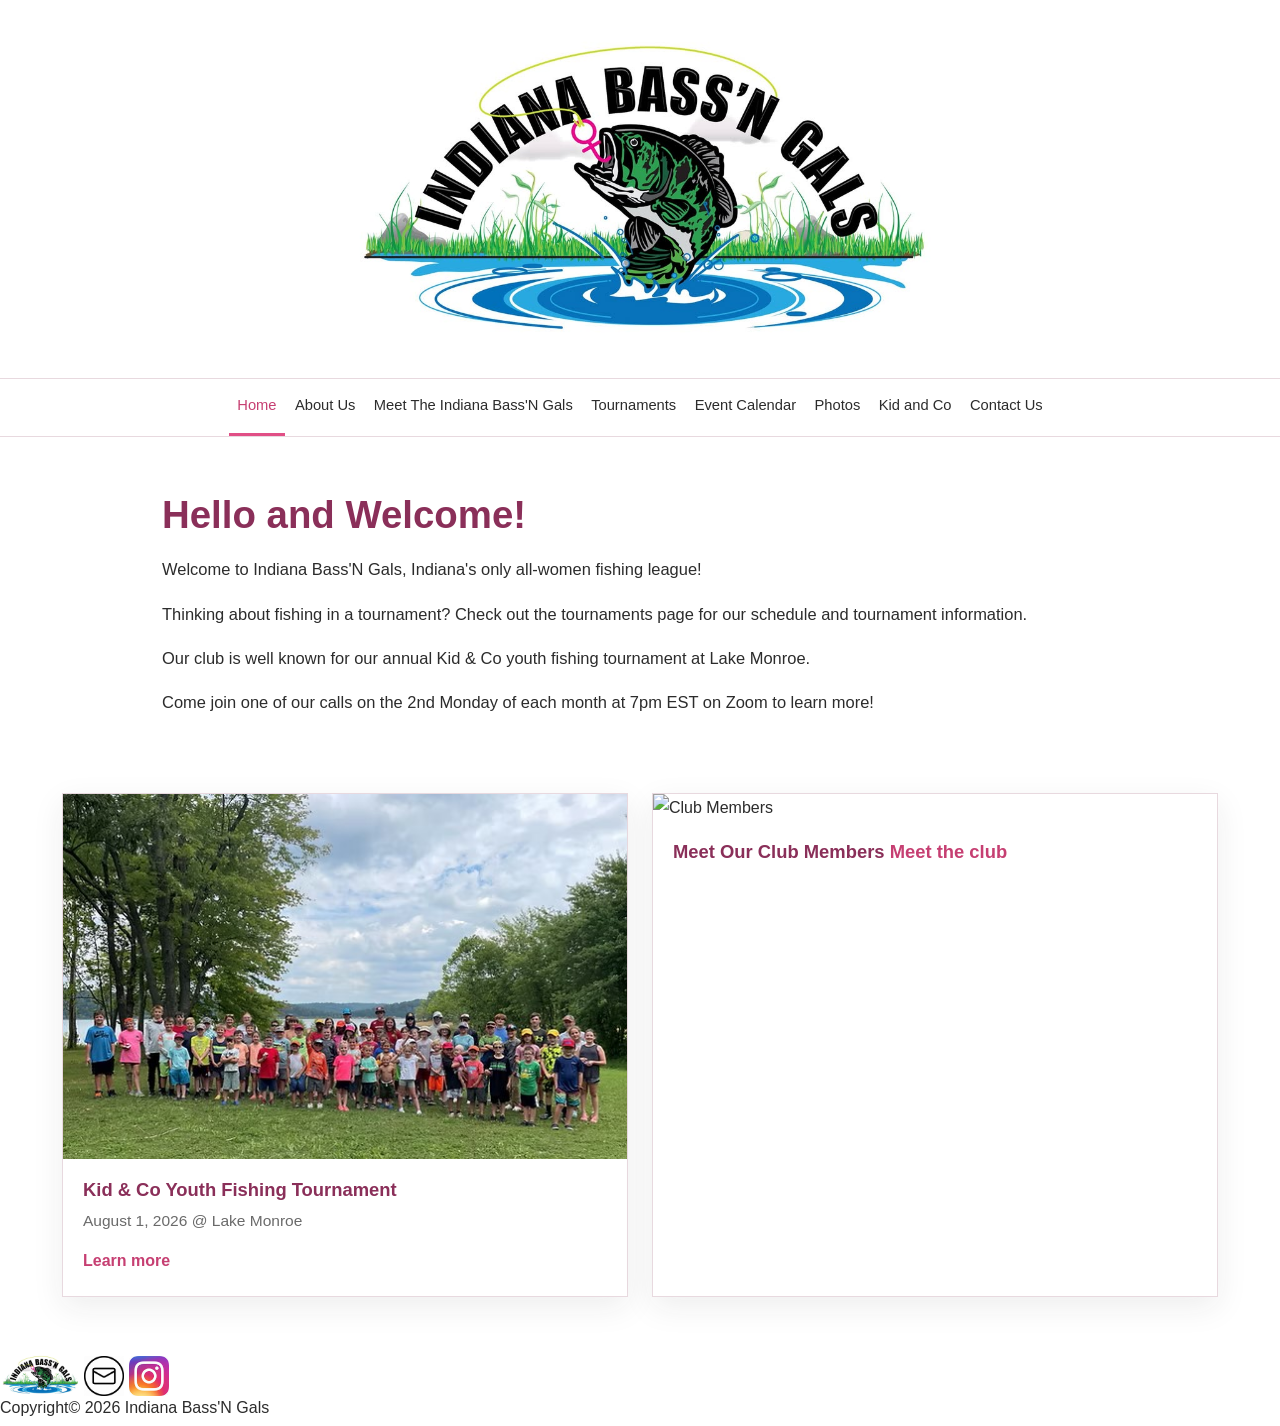
==== index.html @ 918466df "Update index.html" ====
<!doctype html>
<html lang="en">
<head>
    <meta charset="utf-8">
	<meta http-equiv="X-UA-Compatible" content="IE=edge">
	<meta name="viewport" content="width=device-width, initial-scale=1">
  <title>Indiana Bass'N Gals</title>
	<!-- Bootstrap -->
  <link href="https://cdn.jsdelivr.net/npm/bootstrap@5.3.3/dist/css/bootstrap.min.css" rel="stylesheet">
  <link href="css/indiana-bass-ngals-bootstrap-theme.css" rel="stylesheet">
</head>
<body>
  <header class="site-header">
    <div class="container container-page top-logo-wrap">
      <img src="images/logo.jpg" alt="Indiana Bass'N Gals" width="600" class="img-fluid">
    </div>
    <div class="site-nav">
      <nav class="navbar navbar-expand-lg">
        <div class="container container-page">
          <button class="navbar-toggler ms-auto" type="button" data-bs-toggle="collapse" data-bs-target="#mainNav">
            <span class="navbar-toggler-icon"></span>
          </button>
          <div class="collapse navbar-collapse" id="mainNav">
            <ul class="navbar-nav mx-auto">
              <li class="nav-item"><a class="nav-link active" href="index.html">Home</a></li>
              <li class="nav-item"><a class="nav-link" href="about.html">About Us</a></li>
              <li class="nav-item"><a class="nav-link" href="meet-the-indiana-bass-n-gals.html">Meet The Indiana Bass'N Gals</a></li>
			  <li class="nav-item"><a class="nav-link" href="tournaments.html">Tournaments</a></li>
              <li class="nav-item"><a class="nav-link" href="event-calendar.html">Event Calendar</a></li>
              <li class="nav-item"><a class="nav-link" href="photos.html">Photos</a></li>
              <li class="nav-item"><a class="nav-link" href="kid-and-co.html">Kid and Co</a></li>
              <li class="nav-item"><a class="nav-link" href="contact-us.html">Contact Us</a></li>
            </ul>
          </div>
        </div>
      </nav>
    </div>
  </header>

  <main>
    <section class="hero-home">
      <div class="container container-page home-copy-block">
        <h1>Hello and Welcome!</h1>
        <div class="intro-copy rich-copy">
          <p>Welcome to Indiana Bass'N Gals, Indiana's only all-women fishing league!&nbsp; &nbsp;&nbsp;</p>
          <p>Thinking about fishing in a tournament? Check out the tournaments page for our schedule and tournament information.</p>
          <p>Our club is well known for our annual Kid &amp; Co youth fishing tournament at Lake Monroe.</p>
		  <p>Come join one of our calls on the 2nd Monday of each month at 7pm EST on Zoom to learn more!</p>
        </div>
      </div>
    </section>

    <section class="section-space pt-2">
      <div class="container container-page">
        <div class="row g-4 feature-grid row-cols-md-2">
          <div class="col">
            <article class="feature-card card h-100">
             <img src="images/KidnCopic2022.jpg" alt="Kid n Co" class="img-fluid">
				
              <div class="card-body">
                <h2 class="card-title">Kid &amp; Co Youth Fishing Tournament</h2>
                <p class="card-text">August 1, 2026 @ Lake Monroe</p>
                <a href="#" class="home-feature-link">Learn more</a>
              </div>
            </article>
          </div>
          <div class="col">
            <article class="feature-card card h-100">
              <img src="images/club members.jpg" alt="Club Members" class="img-fluid">
              <div class="card-body">
                <h2 class="card-title">Meet Our Club Members
                
                <a href="meet-the-indiana-bass-n-gals.html" class="home-feature-link">Meet the club</a>
              </div>
            </article>
          </div>
        </div>
      </div>
    </section>
  </main>
</body>


<footer> 
	<a href="index.html">
		<img src="images/logo.jpg" alt="" width="80" height="80" class="img-fluid"></a> 
	<a href="mailto:inbassngals@yahoo.com">
		<img src="images/Contact.png" alt="" width="40" height="40" class="img-fluid"></a>
	<a href="https://www.instagram.com/indianabassngals">
		<img src="images/InstaIcon.jpg" alt="" width="40" height="40" class="img-fluid"></a> 
      <h6>Copyright© 2026 Indiana Bass'N Gals</h6>
        </footer>
</html>
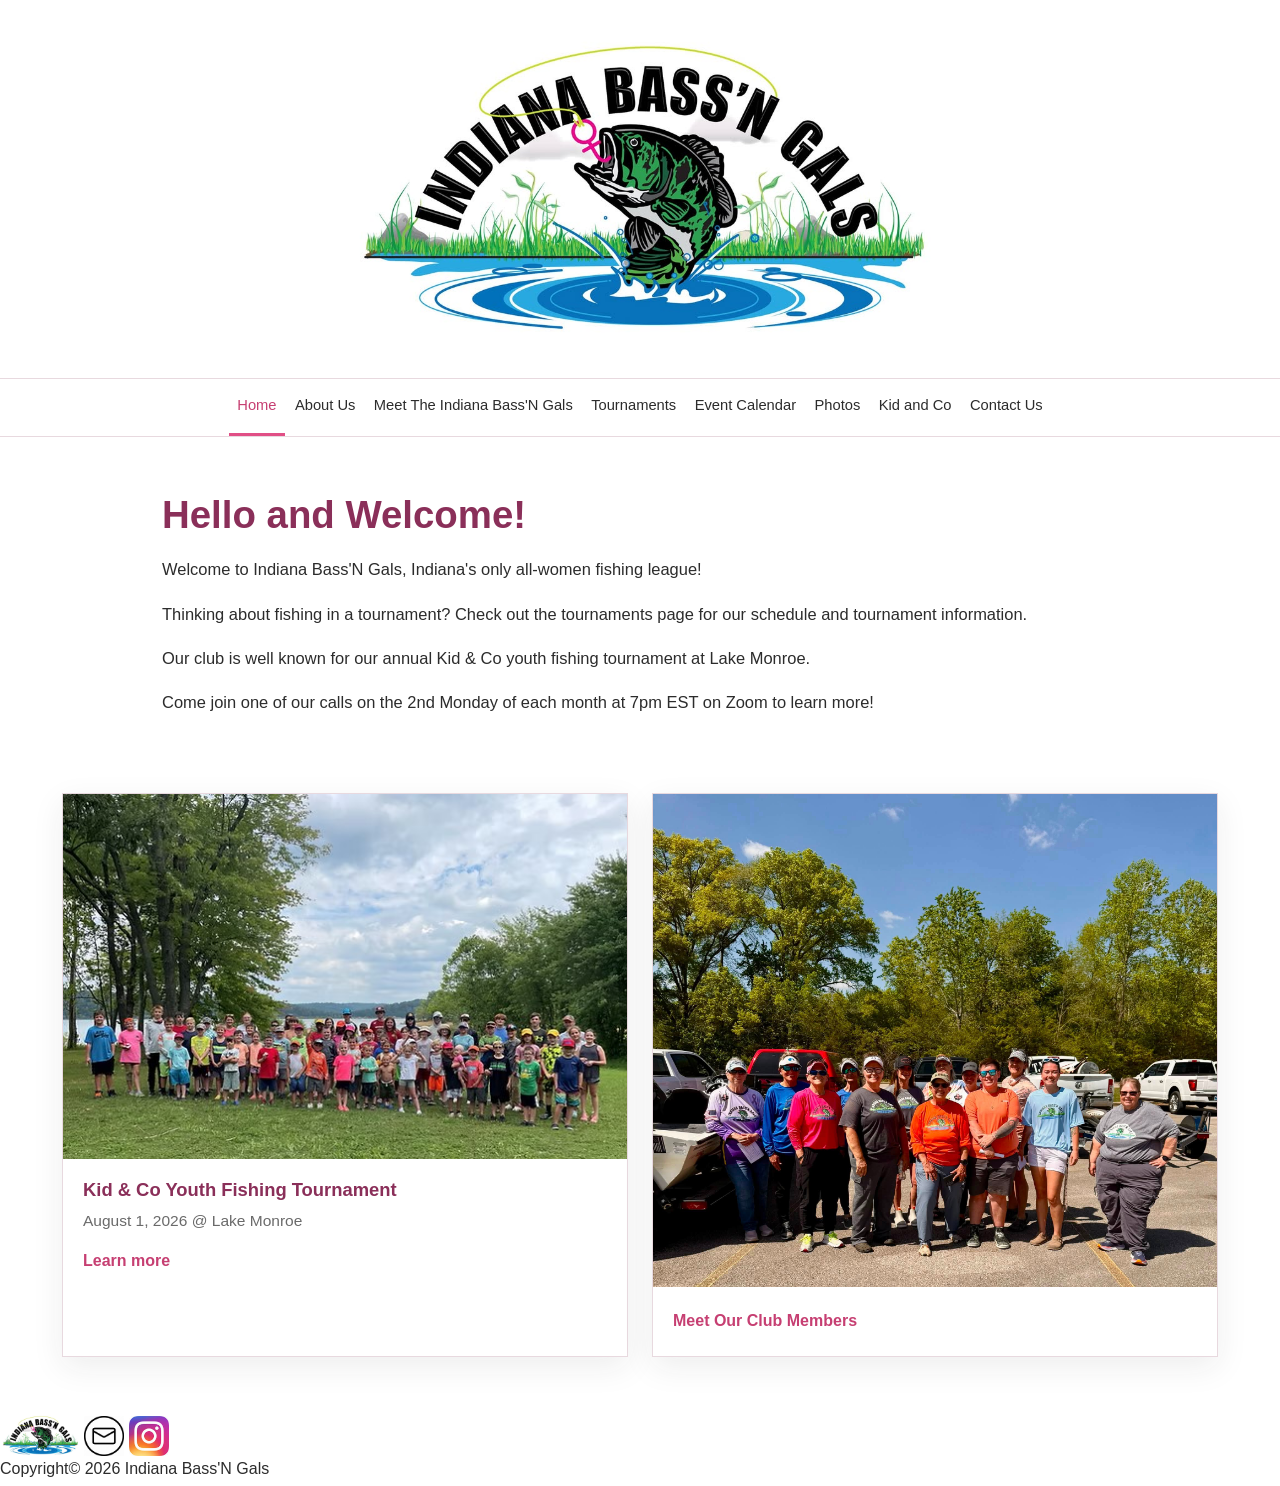
==== commit 44be06de: "updates" ====
--- a/index.html
+++ b/index.html
@@ -66,11 +66,9 @@
           </div>
           <div class="col">
             <article class="feature-card card h-100">
-              <img src="images/club members.jpg" alt="Club Members" class="img-fluid">
+              <img src="images/BassNGalsHomePage.jpg" alt="Club Members" class="img-fluid">
               <div class="card-body">
-                <h2 class="card-title">Meet Our Club Members
-                
-                <a href="meet-the-indiana-bass-n-gals.html" class="home-feature-link">Meet the club</a>
+                <a href="meet-the-indiana-bass-n-gals.html" class="home-feature-link">Meet Our Club Members</a>
               </div>
             </article>
           </div>
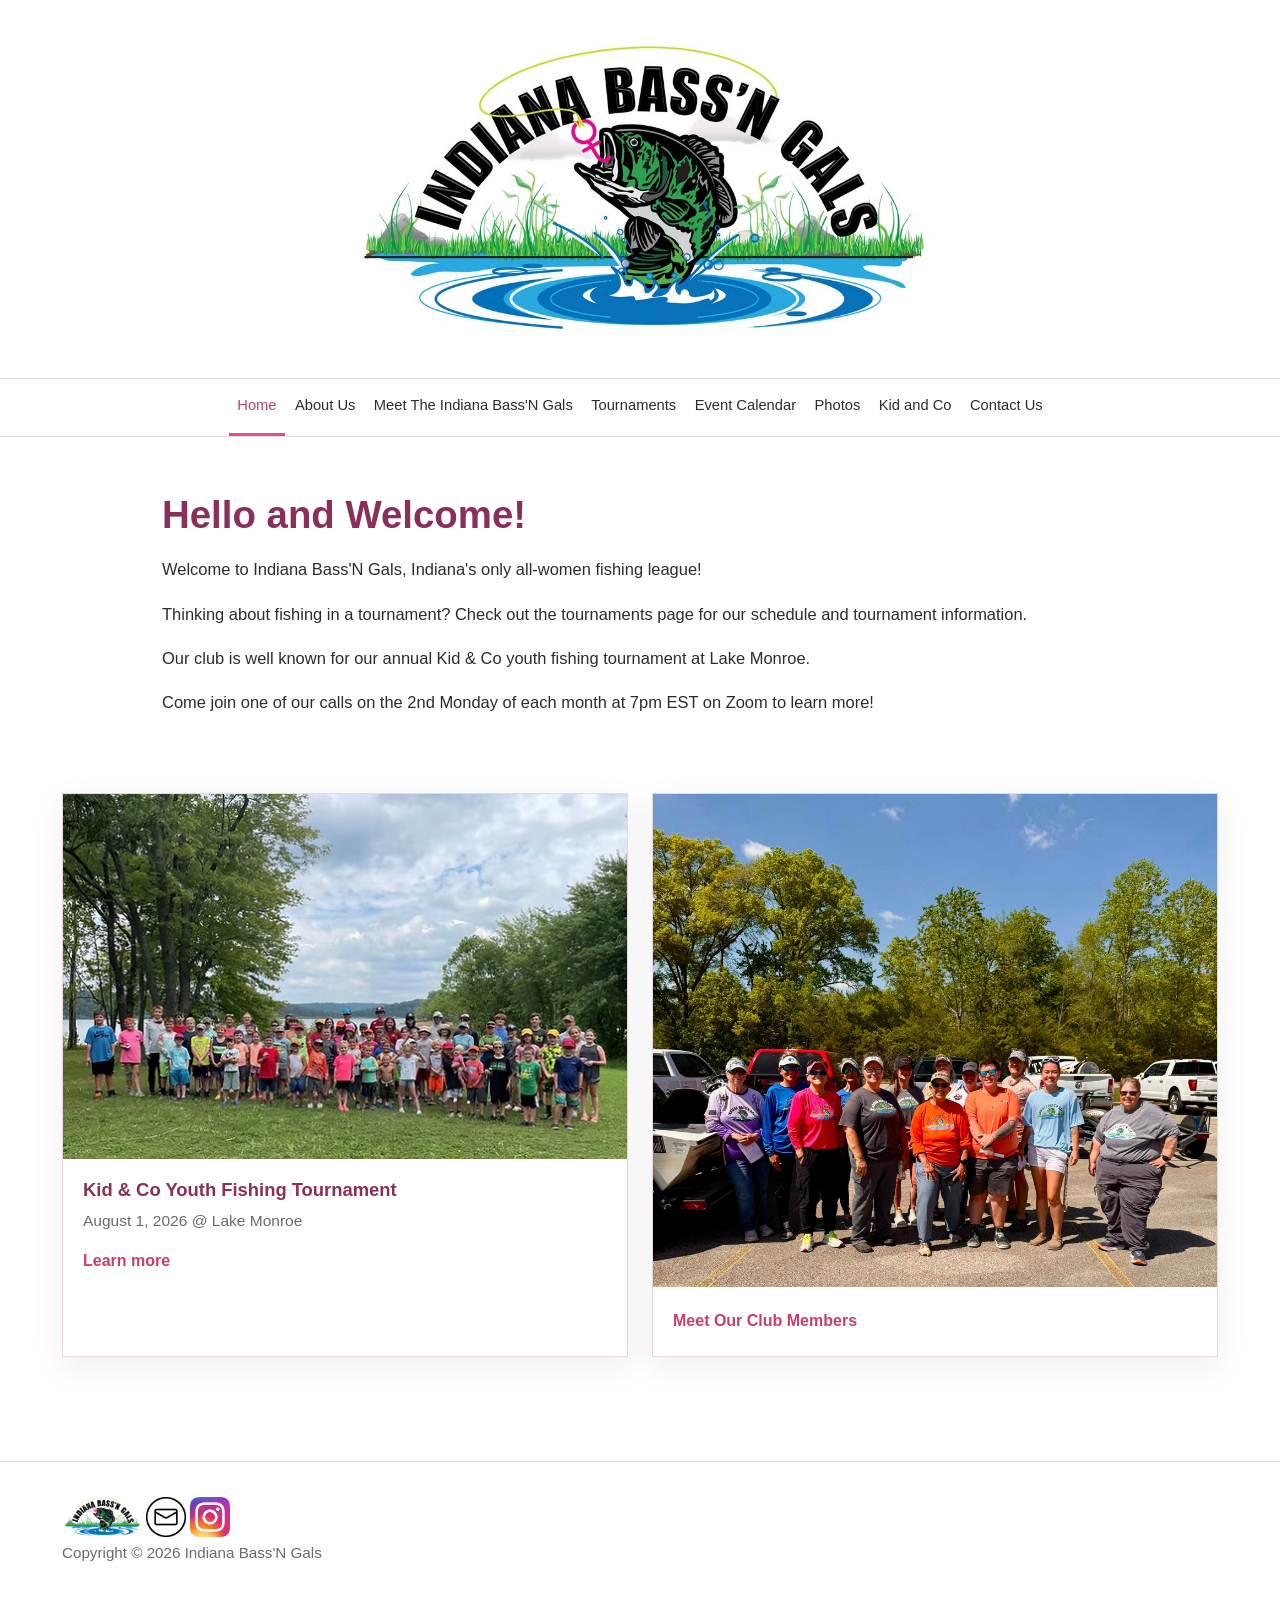
==== commit b1ae2638: "updates" ====
--- a/index.html
+++ b/index.html
@@ -17,9 +17,14 @@
     <div class="site-nav">
       <nav class="navbar navbar-expand-lg">
         <div class="container container-page">
-          <button class="navbar-toggler ms-auto" type="button" data-bs-toggle="collapse" data-bs-target="#mainNav">
-            <span class="navbar-toggler-icon"></span>
-          </button>
+             <button class="navbar-toggler" type="button"
+            data-bs-toggle="collapse"
+            data-bs-target="#mainNav"
+            aria-controls="mainNav"
+            aria-expanded="false"
+            aria-label="Toggle navigation">
+      <span class="navbar-toggler-icon"></span>
+    </button>
           <div class="collapse navbar-collapse" id="mainNav">
             <ul class="navbar-nav mx-auto">
               <li class="nav-item"><a class="nav-link active" href="index.html">Home</a></li>
@@ -76,16 +81,20 @@
       </div>
     </section>
   </main>
+	<script src="https://cdn.jsdelivr.net/npm/bootstrap@5.3.3/dist/js/bootstrap.bundle.min.js"></script>
 </body>
 
-
-<footer> 
-	<a href="index.html">
-		<img src="images/logo.jpg" alt="" width="80" height="80" class="img-fluid"></a> 
+<footer class="site-footer">
+  <div class="container container-page">
+    <div class="footer-inner">
+      <a href="index.html" class="footer-logo-link">
+        <img src="images/logo.jpg" width="80" height="80" alt="Indiana Bass'N Gals" class="footer-logo"></a>
 	<a href="mailto:inbassngals@yahoo.com">
 		<img src="images/Contact.png" alt="" width="40" height="40" class="img-fluid"></a>
-	<a href="https://www.instagram.com/indianabassngals">
-		<img src="images/InstaIcon.jpg" alt="" width="40" height="40" class="img-fluid"></a> 
-      <h6>Copyright© 2026 Indiana Bass'N Gals</h6>
-        </footer>
+	<a href="https://www.instagram.com/inbassngals">
+				<img src="images/InstaIcon.jpg" alt="" width="40" height="40" class="img-fluid"></a> 
+		  </div>
+      <p class="footer-copy">Copyright © 2026 Indiana Bass'N Gals</p>
+	  </div>
+		</footer>
 </html>
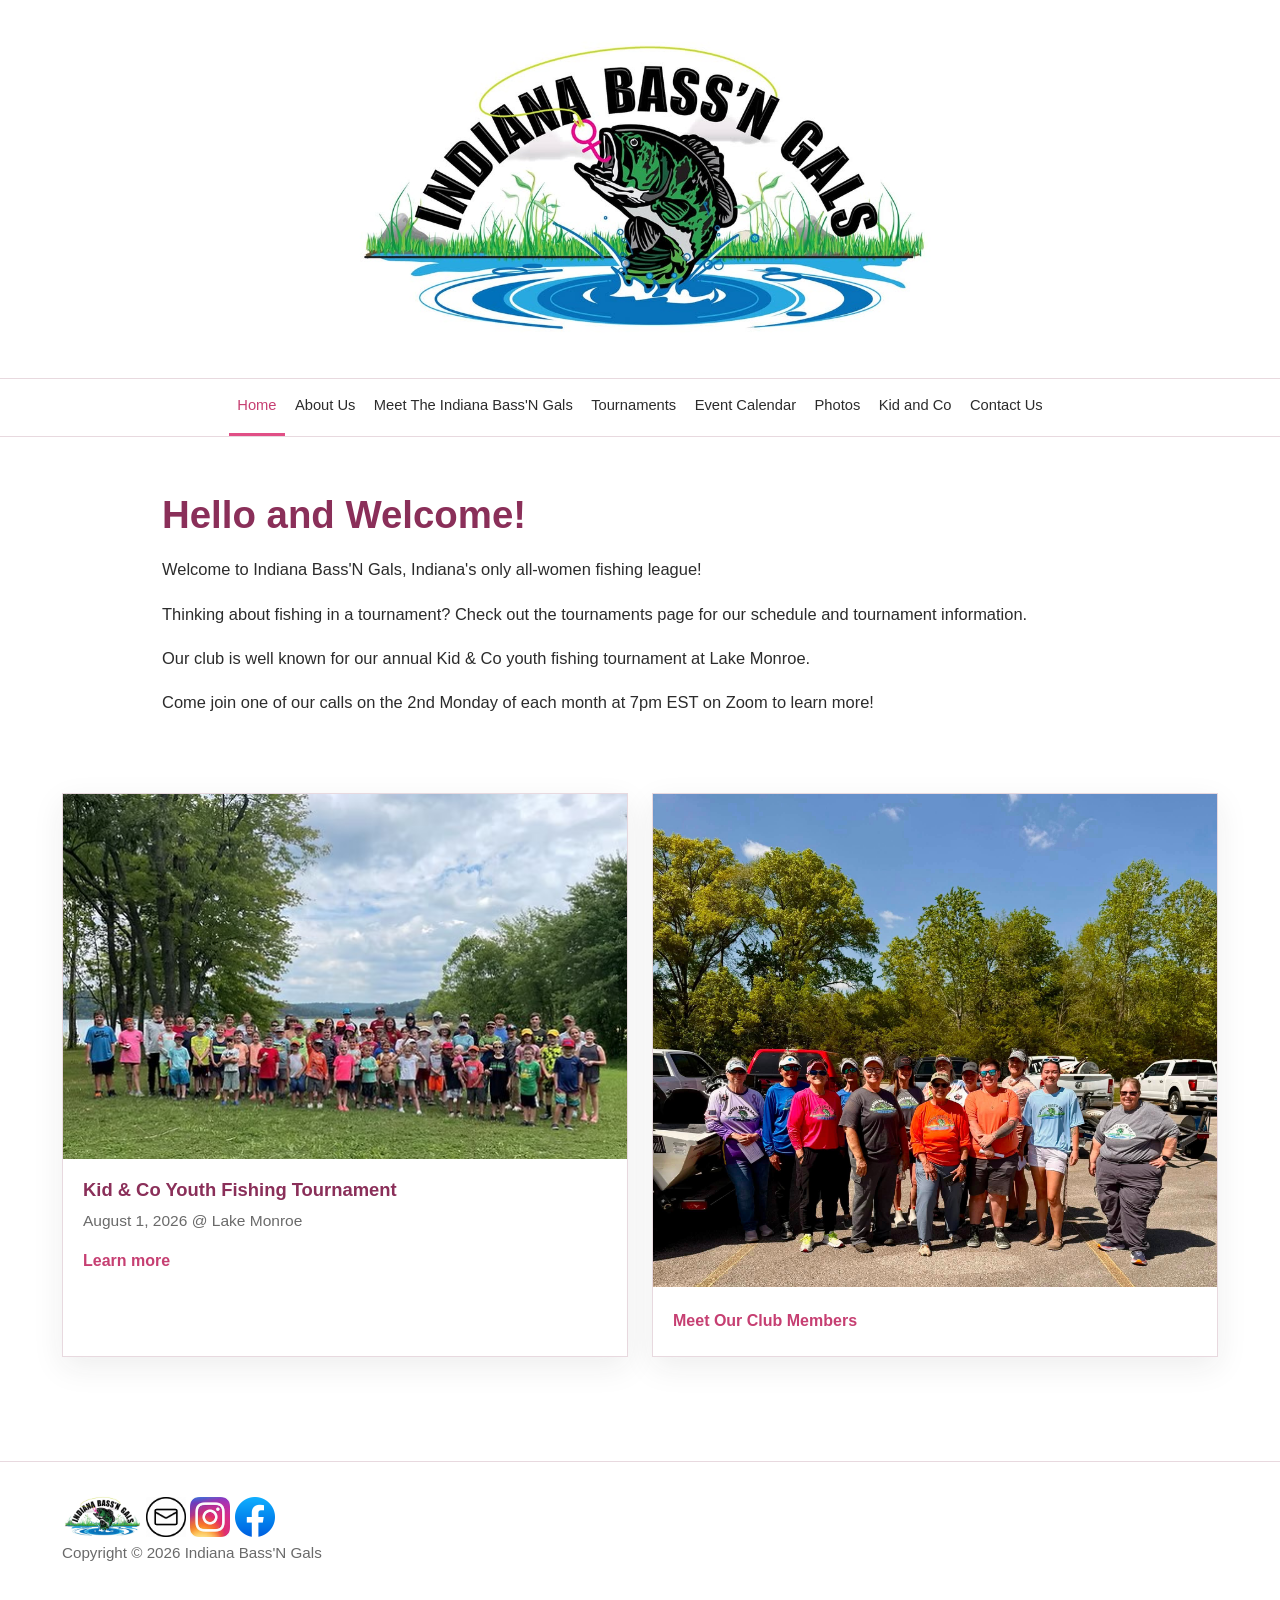
==== commit 6e382d4f: "pics n footer" ====
--- a/index.html
+++ b/index.html
@@ -5,6 +5,9 @@
 	<meta http-equiv="X-UA-Compatible" content="IE=edge">
 	<meta name="viewport" content="width=device-width, initial-scale=1">
   <title>Indiana Bass'N Gals</title>
+	<link rel="icon" href="favicon.ico" sizes="any">
+    <link rel="icon" type="image/png" sizes="32x32" href="images/favicon-32x32.png">
+    <link rel="apple-touch-icon" href="images/apple-touch-icon.png">
 	<!-- Bootstrap -->
   <link href="https://cdn.jsdelivr.net/npm/bootstrap@5.3.3/dist/css/bootstrap.min.css" rel="stylesheet">
   <link href="css/indiana-bass-ngals-bootstrap-theme.css" rel="stylesheet">
@@ -92,7 +95,9 @@
 	<a href="mailto:inbassngals@yahoo.com">
 		<img src="images/Contact.png" alt="" width="40" height="40" class="img-fluid"></a>
 	<a href="https://www.instagram.com/inbassngals">
-				<img src="images/InstaIcon.jpg" alt="" width="40" height="40" class="img-fluid"></a> 
+				<img src="images/InstaIcon.jpg" alt="" width="40" height="40" class="img-fluid"></a>
+	<a href="https://www.facebook.com/indianabassngals">
+				<img src="images/Facebook.png" alt="" width="40" height="40" class="img-fluid"></a>
 		  </div>
       <p class="footer-copy">Copyright © 2026 Indiana Bass'N Gals</p>
 	  </div>
